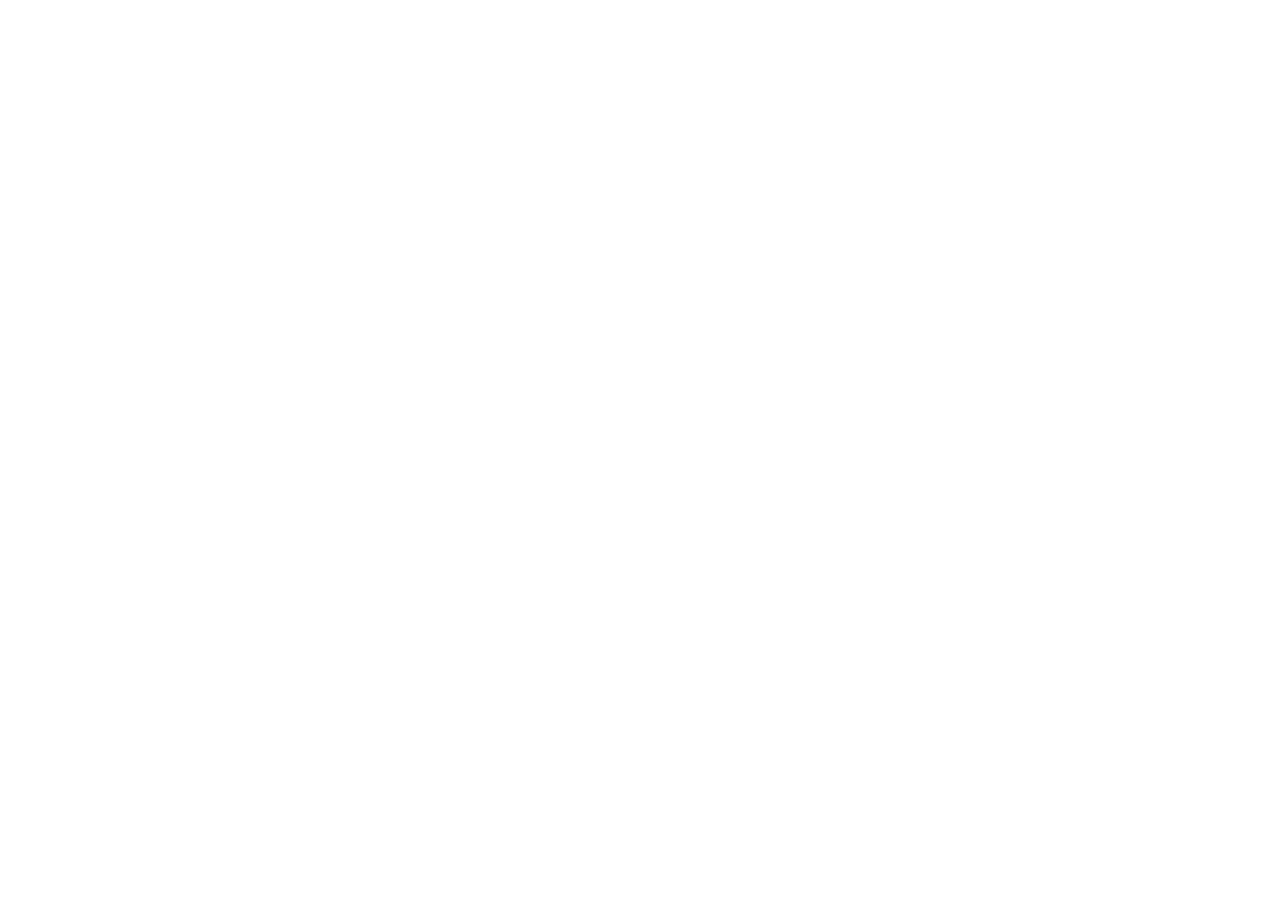
==== index.html @ e55c8302 "added starter code" ====
<!DOCTYPE html>
    <html lang="en">
    <head>
        <meta charset="UTF-8">
        <meta name="viewport" content="width=device-width, initial-scale=1.0">
        
        <title>Code Quiz</title>
        <link rel="stylesheet" href="assets/css/style.css">
    </head>
  <body>

  </body>
</html>
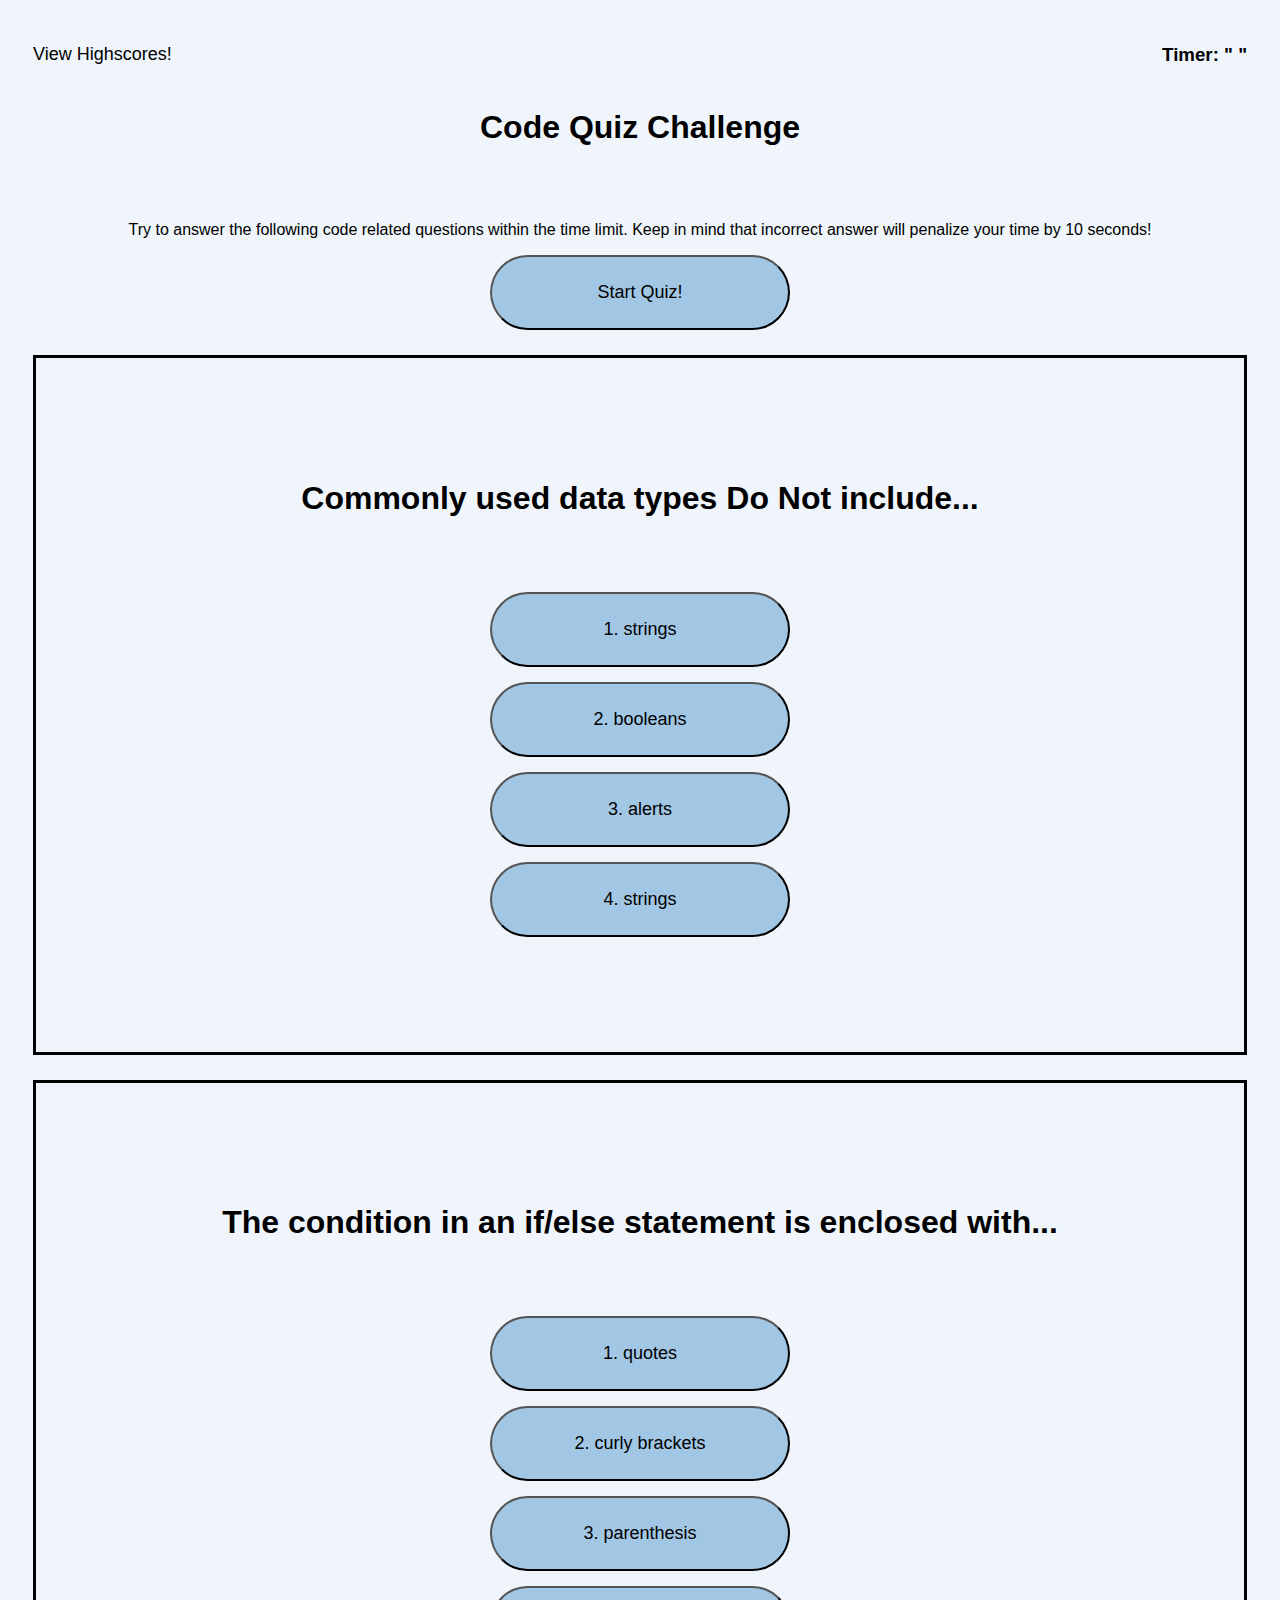
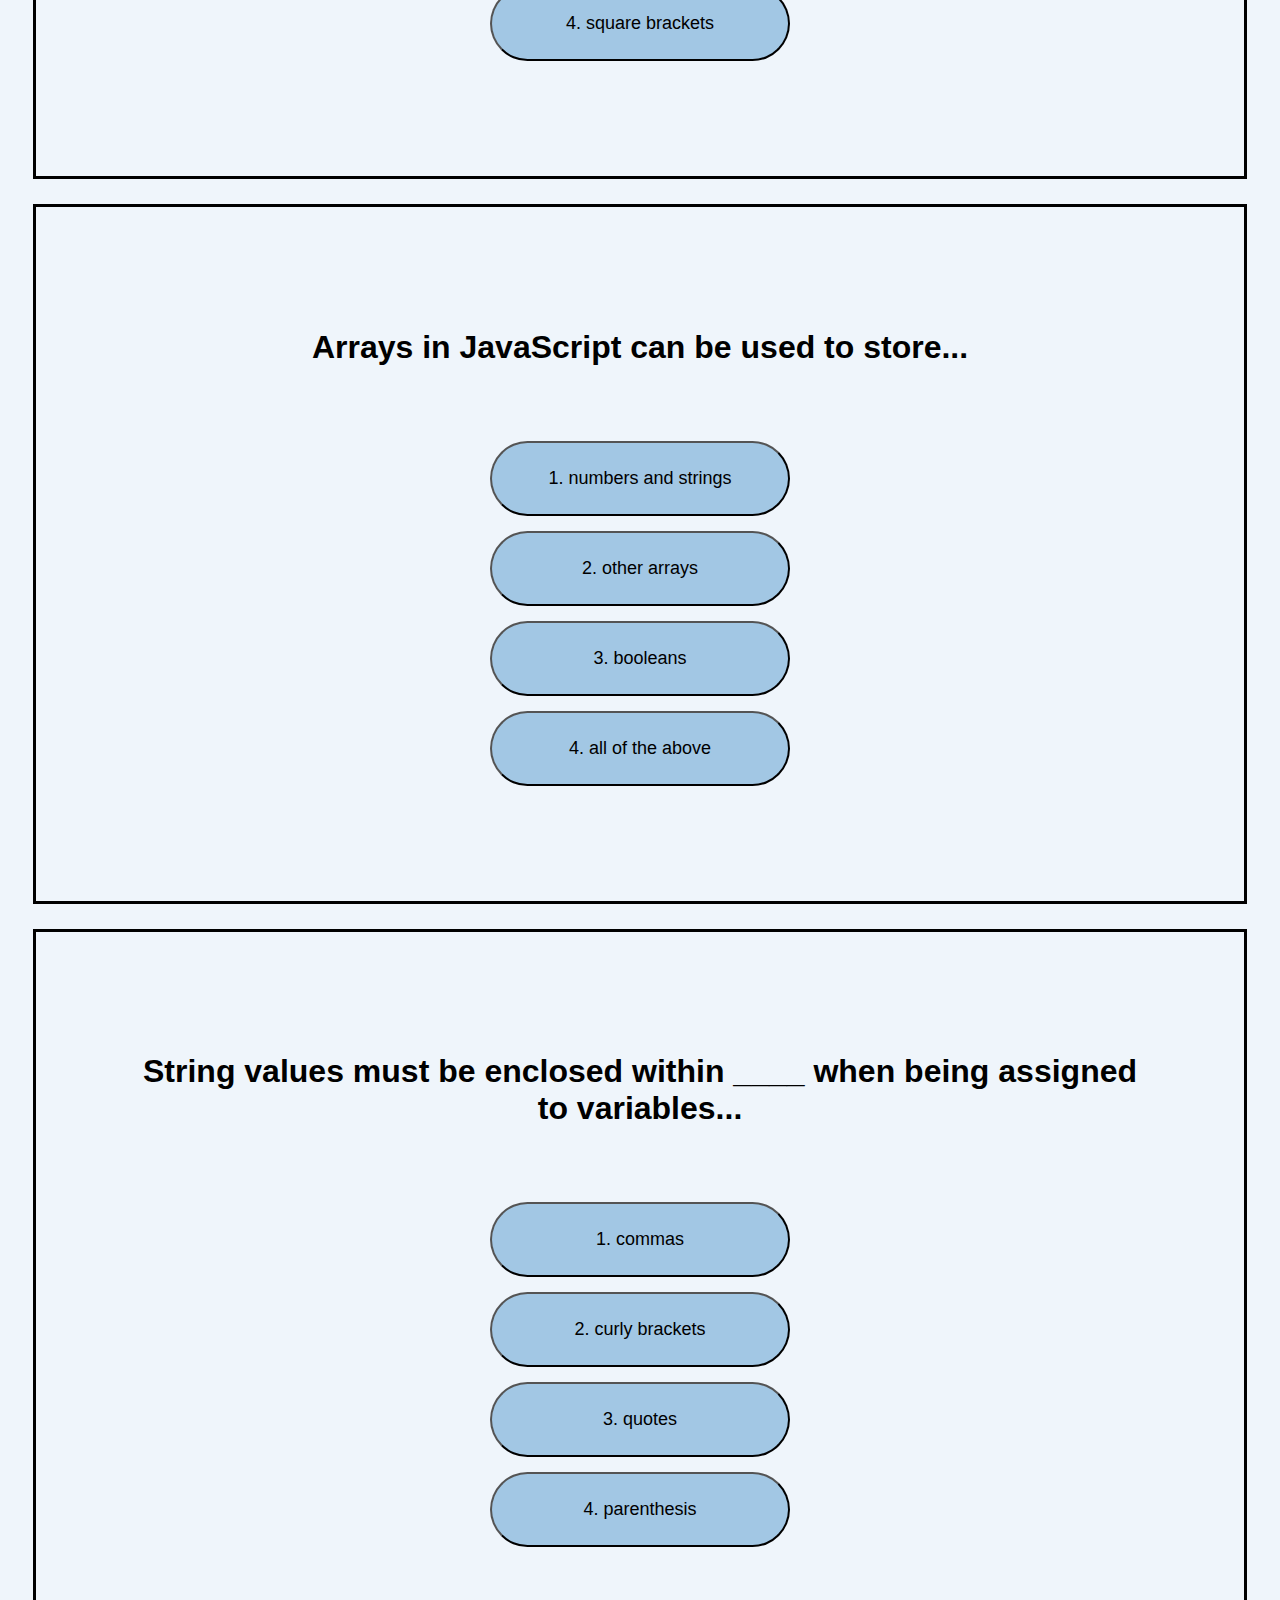
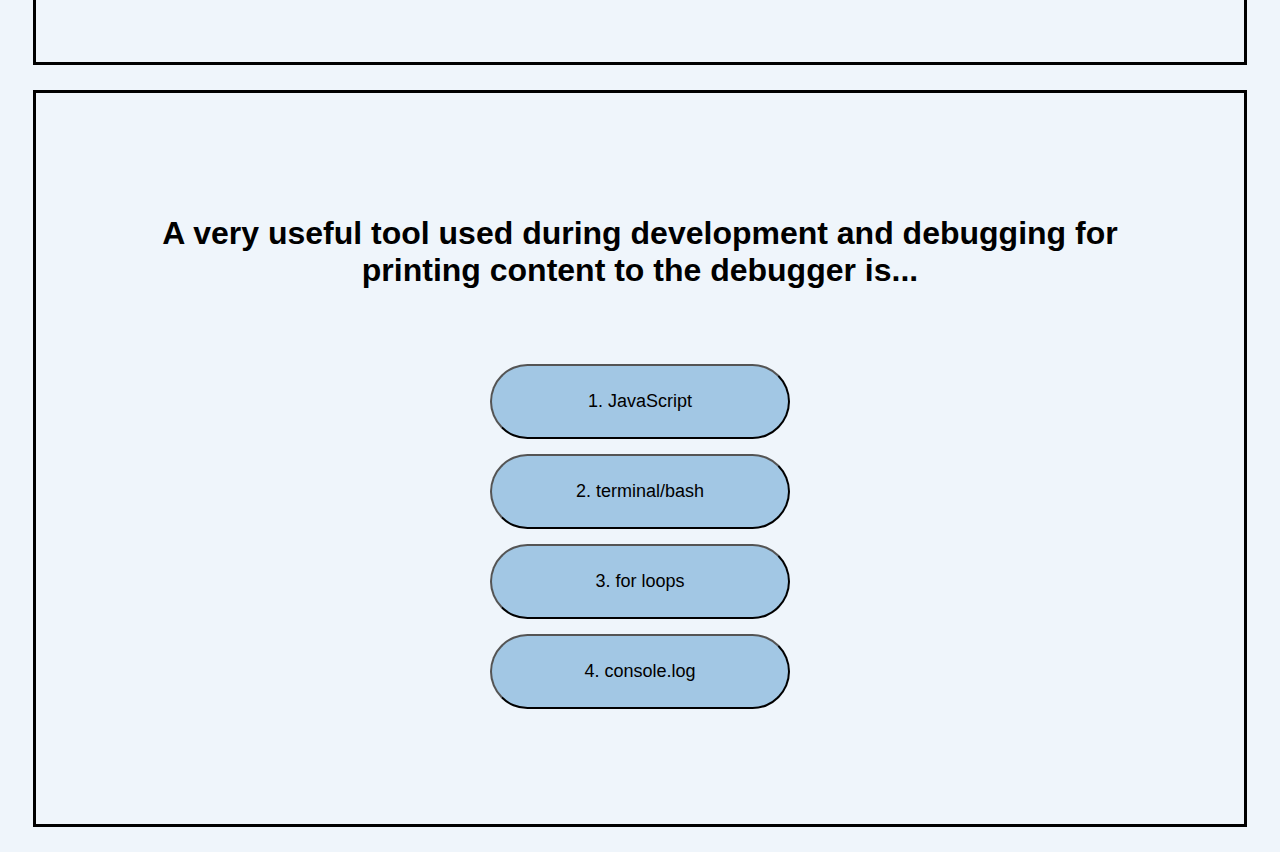
==== commit 418e10fa: "base HTML and CSS" ====
--- a/index.html
+++ b/index.html
@@ -4,10 +4,72 @@
         <meta charset="UTF-8">
         <meta name="viewport" content="width=device-width, initial-scale=1.0">
         
-        <title>Code Quiz</title>
-        <link rel="stylesheet" href="assets/css/style.css">
+        <title>The Dev Challenge!</title>
+
+        <link rel="stylesheet" href="assets/css/style.css"
+        <!-- insert JS -->
     </head>
   <body>
+    <header>
+        <a class="score" href="#score">View Highscores!</a>
+        <h3>Timer: " "</h3>
+    </header>
+
+    <section>
+        <h1>Code Quiz Challenge</h1>
+        <p>Try to answer the following code related questions within the time limit. Keep in mind that incorrect answer will penalize your time by 10 seconds!</p>
+        <button type="button">Start Quiz!</button>
+    </section>
+
+    <div class="container">
+    <section class="question-1">
+        <h1>Commonly used data types Do Not include...</h1>
+        <button type="submit">1. strings</button>
+        <button type="submit">2. booleans</button>
+        <button type="submit">3. alerts</button>
+        <button type="submit">4. strings</button>
+    </section>
+    </div>
+
+    <div class="container">
+    <section class="question-2">
+        <h1>The condition in an if/else statement is enclosed with...</h1>
+        <button type="submit">1. quotes</button>
+        <button type="submit">2. curly brackets</button>
+        <button type="submit">3. parenthesis</button>
+        <button type="submit">4. square brackets</button>
+    </section>
+    </div>
+
+    <div class="container">
+    <section class="question-3">
+        <h1>Arrays in JavaScript can be used to store...</h1>
+        <button type="submit">1. numbers and strings</button>
+        <button type="submit">2. other arrays</button>
+        <button type="submit">3. booleans</button>
+        <button type="submit">4. all of the above</button>
+    </section>
+    </div>
+
+    <div class="container">
+    <section class="question-4">
+        <h1>String values must be enclosed within ____ when being assigned to variables...</h1>
+        <button type="submit">1. commas</button>
+        <button type="submit">2. curly brackets</button>
+        <button type="submit">3. quotes</button>
+        <button type="submit">4. parenthesis</button>
+    </section>
+    </div>
+
+    <div class="container">
+    <section class="question-5">
+        <h1>A very useful tool used during development and debugging for printing content to the debugger is...</h1>
+        <button type="submit">1. JavaScript</button>
+        <button type="submit">2. terminal/bash</button>
+        <button type="submit">3. for loops</button>
+        <button type="submit">4. console.log</button>
+    </section>
+    </div>
 
   </body>
-</html>+</html>
--- a/assets/css/style.css
+++ b/assets/css/style.css
@@ -0,0 +1,62 @@
+body {
+    background-color: rgb(239, 245, 251);
+}
+
+h1 {
+    font-family:Verdana, Geneva, Tahoma, sans-serif;
+    text-align: center;
+    margin-bottom: 75px;
+}
+
+header {
+    display: flex; 
+    justify-content: space-between; 
+    align-items: center;
+    margin: 25px;
+    font-family: 'Gill Sans', 'Gill Sans MT', Calibri, 'Trebuchet MS', sans-serif;
+}
+
+a {
+    color: black;
+}
+
+a:hover {
+    color: white;
+}
+
+p {
+    font-family: 'Gill Sans', 'Gill Sans MT', Calibri, 'Trebuchet MS', sans-serif;
+    font-size: medium;
+    text-align: center;
+}
+
+button {
+    font-family: 'Gill Sans', 'Gill Sans MT', Calibri, 'Trebuchet MS', sans-serif;
+    font-size: large;
+    display: block;
+    margin: auto;
+    padding: 25px;
+    margin-top: 15px;
+    margin-bottom: 15px;
+    width: 300px;
+    background-color: rgb(162, 199, 228);
+    border-radius: 75px;
+}
+
+button:hover {
+    cursor: pointer;
+    background-color: rgb(90, 125, 154);
+    color: white;
+}
+
+.container {
+    border: 3px solid black;
+    padding: 100px;
+    margin: 25px;
+}
+
+.score {
+    text-decoration: none;
+    font-size: large;
+}
+
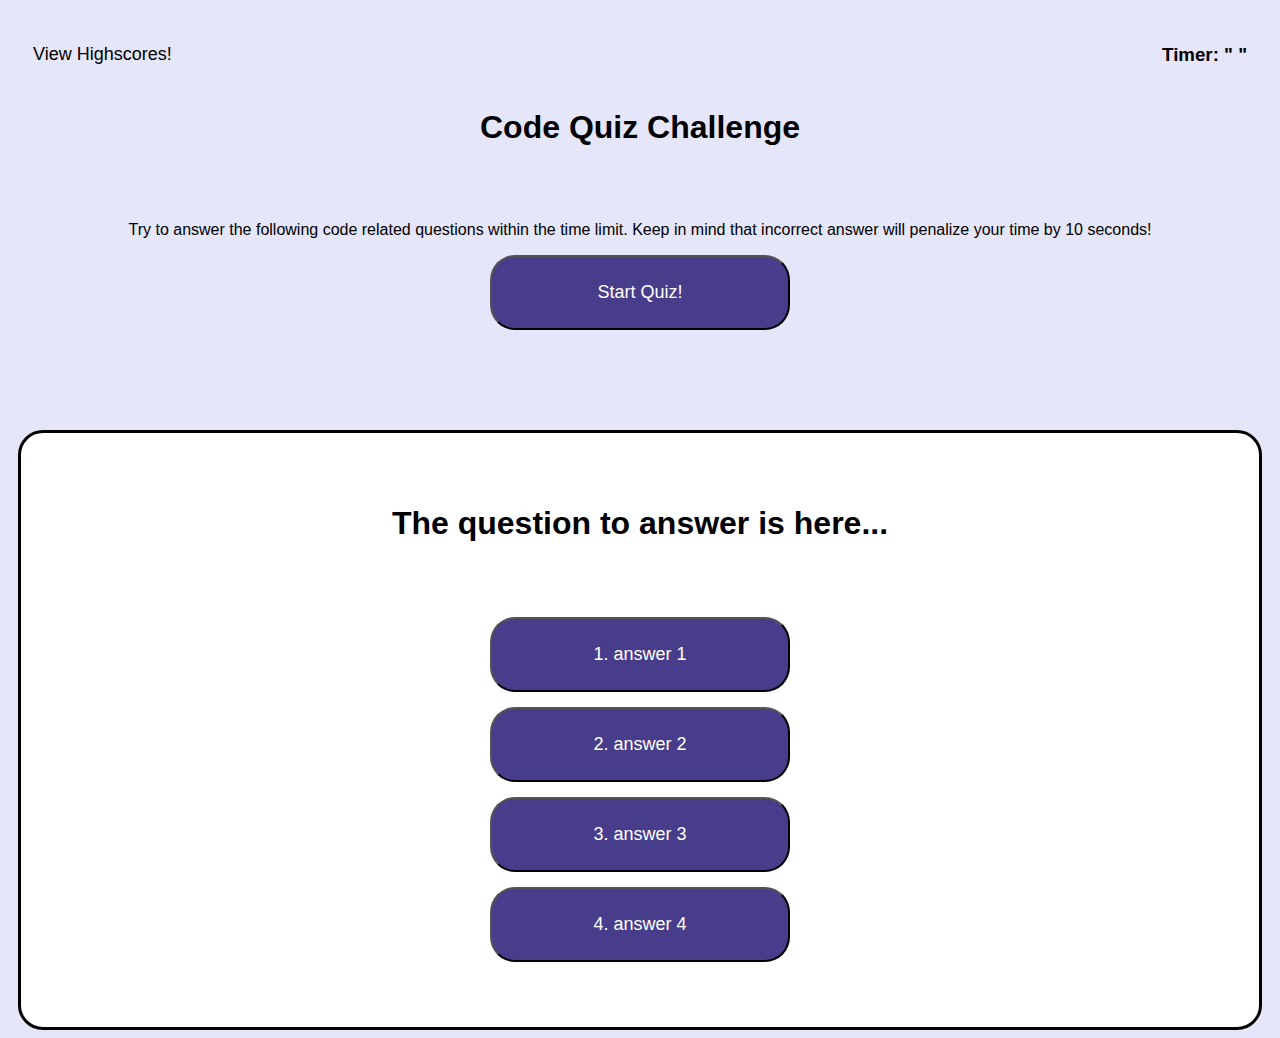
==== commit cdf22e4d: "fixing html and adding javascript" ====
--- a/index.html
+++ b/index.html
@@ -15,61 +15,20 @@
         <h3>Timer: " "</h3>
     </header>
 
-    <section>
+    <section class="intro-page">
         <h1>Code Quiz Challenge</h1>
         <p>Try to answer the following code related questions within the time limit. Keep in mind that incorrect answer will penalize your time by 10 seconds!</p>
         <button type="button">Start Quiz!</button>
     </section>
 
     <div class="container">
-    <section class="question-1">
-        <h1>Commonly used data types Do Not include...</h1>
-        <button type="submit">1. strings</button>
-        <button type="submit">2. booleans</button>
-        <button type="submit">3. alerts</button>
-        <button type="submit">4. strings</button>
+    <section class="questions">
+        <h1>The question to answer is here...</h1>
+        <button type="submit">1. answer 1</button>
+        <button type="submit">2. answer 2</button>
+        <button type="submit">3. answer 3</button>
+        <button type="submit">4. answer 4</button>
     </section>
     </div>
 
-    <div class="container">
-    <section class="question-2">
-        <h1>The condition in an if/else statement is enclosed with...</h1>
-        <button type="submit">1. quotes</button>
-        <button type="submit">2. curly brackets</button>
-        <button type="submit">3. parenthesis</button>
-        <button type="submit">4. square brackets</button>
-    </section>
-    </div>
-
-    <div class="container">
-    <section class="question-3">
-        <h1>Arrays in JavaScript can be used to store...</h1>
-        <button type="submit">1. numbers and strings</button>
-        <button type="submit">2. other arrays</button>
-        <button type="submit">3. booleans</button>
-        <button type="submit">4. all of the above</button>
-    </section>
-    </div>
-
-    <div class="container">
-    <section class="question-4">
-        <h1>String values must be enclosed within ____ when being assigned to variables...</h1>
-        <button type="submit">1. commas</button>
-        <button type="submit">2. curly brackets</button>
-        <button type="submit">3. quotes</button>
-        <button type="submit">4. parenthesis</button>
-    </section>
-    </div>
-
-    <div class="container">
-    <section class="question-5">
-        <h1>A very useful tool used during development and debugging for printing content to the debugger is...</h1>
-        <button type="submit">1. JavaScript</button>
-        <button type="submit">2. terminal/bash</button>
-        <button type="submit">3. for loops</button>
-        <button type="submit">4. console.log</button>
-    </section>
-    </div>
-
-  </body>
-</html>
+    --- a/assets/css/style.css
+++ b/assets/css/style.css
@@ -1,5 +1,5 @@
 body {
-    background-color: rgb(239, 245, 251);
+    background-color: lavender;
 }
 
 h1 {
@@ -39,20 +39,23 @@
     margin-top: 15px;
     margin-bottom: 15px;
     width: 300px;
-    background-color: rgb(162, 199, 228);
-    border-radius: 75px;
+    background-color: darkslateblue;
+    border-radius: 25px;
+    color: white;
 }
 
 button:hover {
     cursor: pointer;
-    background-color: rgb(90, 125, 154);
-    color: white;
+    background-color:rgb(251, 147, 199);
 }
 
 .container {
     border: 3px solid black;
-    padding: 100px;
-    margin: 25px;
+    background: white;
+    border-radius: 25px;
+    padding: 50px;
+    width: 90%;
+    margin: 100px auto 0px;
 }
 
 .score {
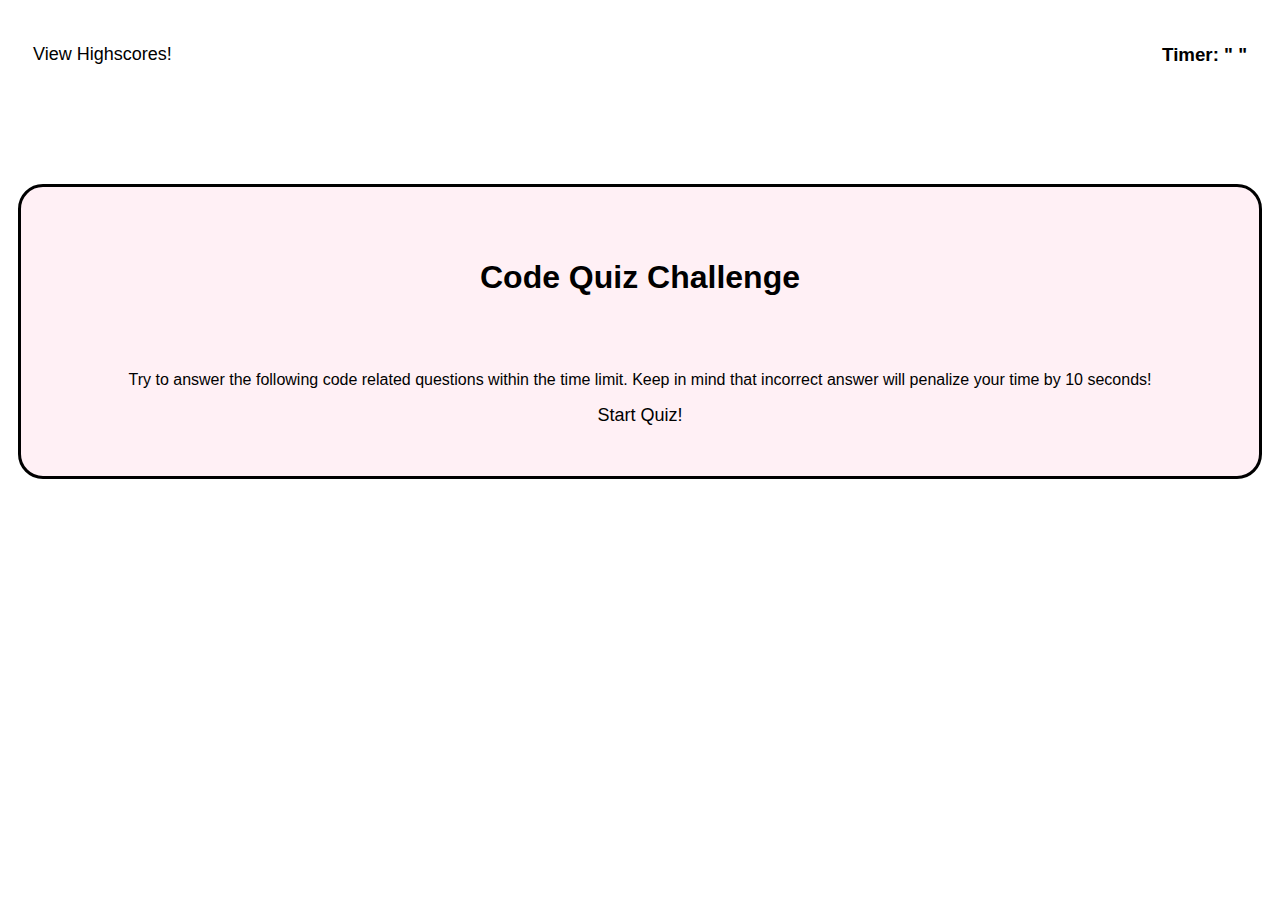
==== commit e21d6c7a: "added more javascript to alter the html" ====
--- a/index.html
+++ b/index.html
@@ -6,29 +6,23 @@
         
         <title>The Dev Challenge!</title>
 
-        <link rel="stylesheet" href="assets/css/style.css"
-        <!-- insert JS -->
+        <link rel="stylesheet" href="assets/css/style.css">
     </head>
+
   <body>
     <header>
-        <a class="score" href="#score">View Highscores!</a>
+        <a class="score" href="scores.html">View Highscores!</a>
         <h3>Timer: " "</h3>
     </header>
 
-    <section class="intro-page">
+    <div class="container">
+    <section class="homepage">
         <h1>Code Quiz Challenge</h1>
         <p>Try to answer the following code related questions within the time limit. Keep in mind that incorrect answer will penalize your time by 10 seconds!</p>
-        <button type="button">Start Quiz!</button>
-    </section>
-
-    <div class="container">
-    <section class="questions">
-        <h1>The question to answer is here...</h1>
-        <button type="submit">1. answer 1</button>
-        <button type="submit">2. answer 2</button>
-        <button type="submit">3. answer 3</button>
-        <button type="submit">4. answer 4</button>
+        <a class="btn" href="quiz.html">Start Quiz!</a>
     </section>
     </div>
 
+</body>
+
     --- a/assets/css/style.css
+++ b/assets/css/style.css
@@ -1,5 +1,5 @@
 body {
-    background-color: lavender;
+    background-color: white;
 }
 
 h1 {
@@ -21,7 +21,7 @@
 }
 
 a:hover {
-    color: white;
+    color:rgb(251, 147, 199);
 }
 
 p {
@@ -30,28 +30,48 @@
     text-align: center;
 }
 
+.btn {
+    font-family: 'Lucida Sans', 'Lucida Sans Regular', 'Lucida Grande', 'Lucida Sans Unicode', Geneva, Verdana, sans-serif;
+    display: flex;
+    justify-content: center;
+    text-decoration: none;
+    font-size: large;
+}
+
 button {
     font-family: 'Gill Sans', 'Gill Sans MT', Calibri, 'Trebuchet MS', sans-serif;
     font-size: large;
     display: block;
     margin: auto;
-    padding: 25px;
+    padding: 15px;
     margin-top: 15px;
     margin-bottom: 15px;
     width: 300px;
-    background-color: darkslateblue;
+    background-color: white;
     border-radius: 25px;
-    color: white;
+    color: black;
+    border: 2px solid black;
 }
 
 button:hover {
     cursor: pointer;
-    background-color:rgb(251, 147, 199);
+    border: 2px solid rgb(251, 147, 199);
+    box-shadow: rgb(251, 147, 199) 5px 5px;
+    color:rgb(251, 147, 199);
+    font-style: italic;
 }
 
+.btn:hover {
+    color:rgb(251, 147, 199);
+}
+
+
+
 .container {
+    display: flex;
+    justify-content: center;
     border: 3px solid black;
-    background: white;
+    background: lavenderblush;
     border-radius: 25px;
     padding: 50px;
     width: 90%;
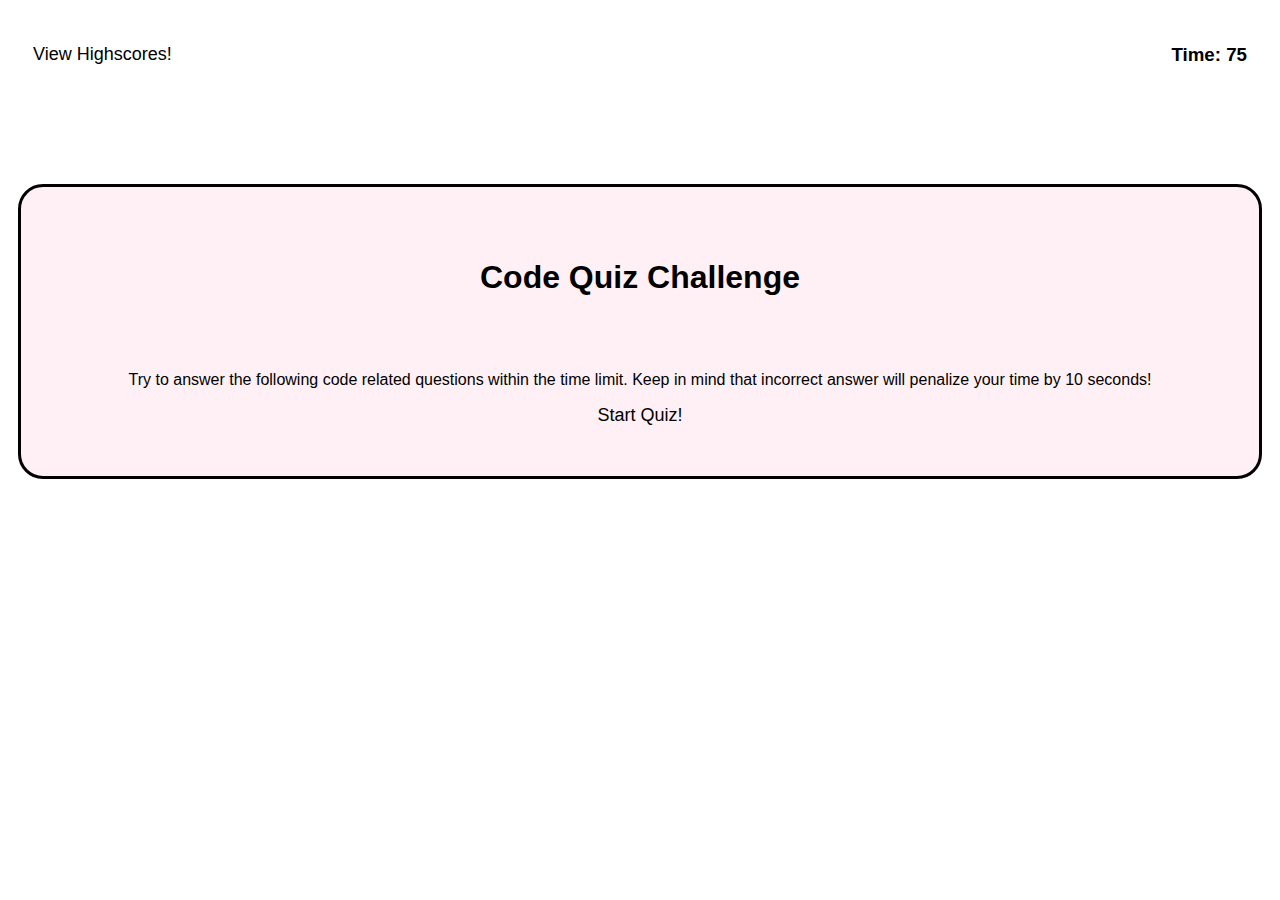
==== commit 3ed48a92: "added javascript for scores page and fixed timer and scores so that it reveals the numbers" ====
--- a/index.html
+++ b/index.html
@@ -12,7 +12,7 @@
   <body>
     <header>
         <a class="score" href="scores.html">View Highscores!</a>
-        <h3>Timer: " "</h3>
+        <h3>Time: 75</h3>
     </header>
 
     <div class="container">
--- a/assets/css/style.css
+++ b/assets/css/style.css
@@ -65,7 +65,14 @@
     color:rgb(251, 147, 199);
 }
 
+.namesubmit {
+    display: none;
+}
 
+.highscorespage {
+    font-family: 'Lucida Sans', 'Lucida Sans Regular', 'Lucida Grande', 'Lucida Sans Unicode', Geneva, Verdana, sans-serif;
+    text-align: center;
+}
 
 .container {
     display: flex;
@@ -83,3 +90,7 @@
     font-size: large;
 }
 
+.lastscore {
+    font-family: 'Lucida Sans', 'Lucida Sans Regular', 'Lucida Grande', 'Lucida Sans Unicode', Geneva, Verdana, sans-serif;
+    text-align: center;
+}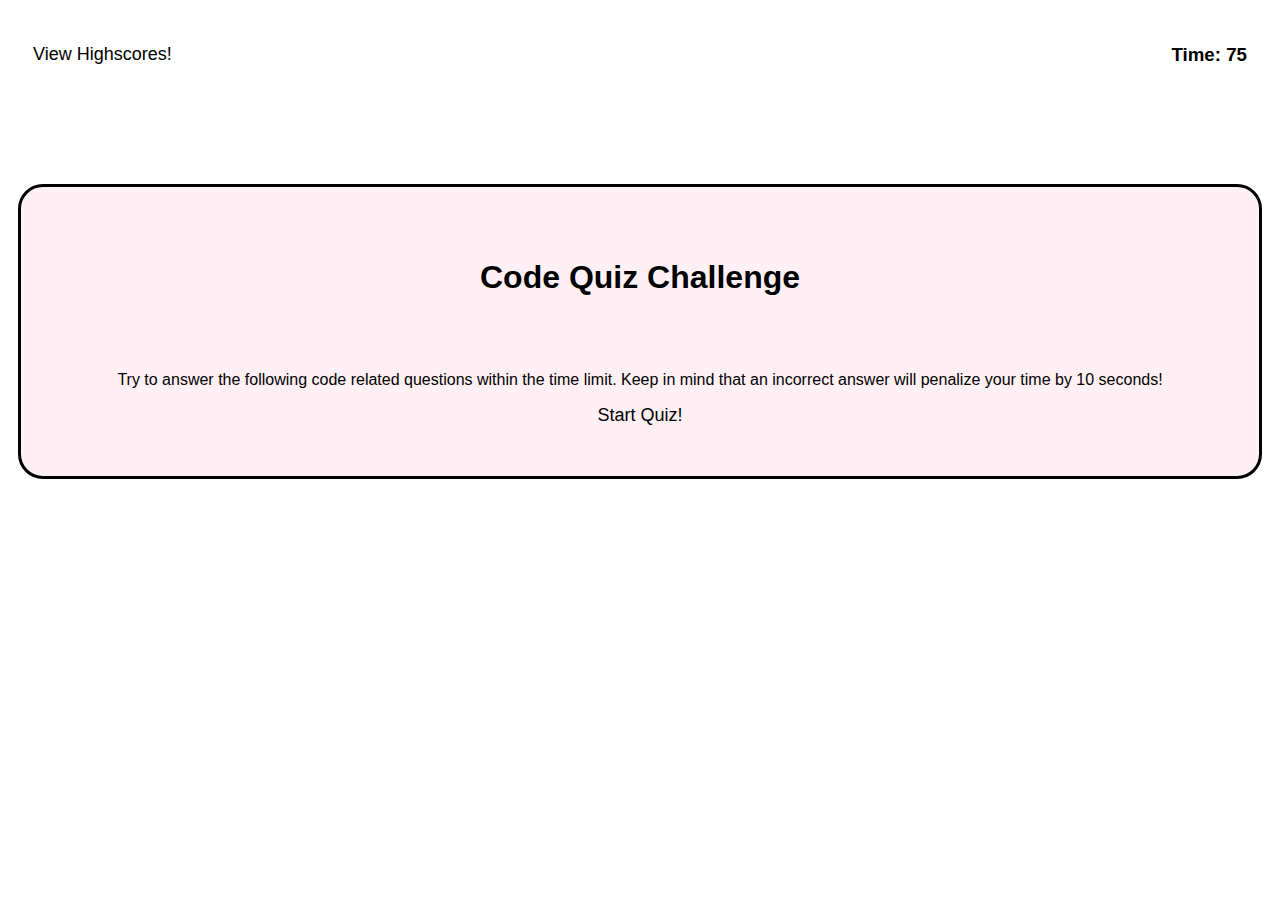
==== commit 79cf3f0e: "fixed typo" ====
--- a/index.html
+++ b/index.html
@@ -18,7 +18,7 @@
     <div class="container">
     <section class="homepage">
         <h1>Code Quiz Challenge</h1>
-        <p>Try to answer the following code related questions within the time limit. Keep in mind that incorrect answer will penalize your time by 10 seconds!</p>
+        <p>Try to answer the following code related questions within the time limit. Keep in mind that an incorrect answer will penalize your time by 10 seconds!</p>
         <a class="btn" href="quiz.html">Start Quiz!</a>
     </section>
     </div>
--- a/assets/css/style.css
+++ b/assets/css/style.css
@@ -65,10 +65,6 @@
     color:rgb(251, 147, 199);
 }
 
-.namesubmit {
-    display: none;
-}
-
 .highscorespage {
     font-family: 'Lucida Sans', 'Lucida Sans Regular', 'Lucida Grande', 'Lucida Sans Unicode', Geneva, Verdana, sans-serif;
     text-align: center;
@@ -93,4 +89,10 @@
 .lastscore {
     font-family: 'Lucida Sans', 'Lucida Sans Regular', 'Lucida Grande', 'Lucida Sans Unicode', Geneva, Verdana, sans-serif;
     text-align: center;
+}
+
+.scoresubmit {
+    font-family: 'Lucida Sans', 'Lucida Sans Regular', 'Lucida Grande', 'Lucida Sans Unicode', Geneva, Verdana, sans-serif;
+    margin: auto;
+    text-align: center;
 }